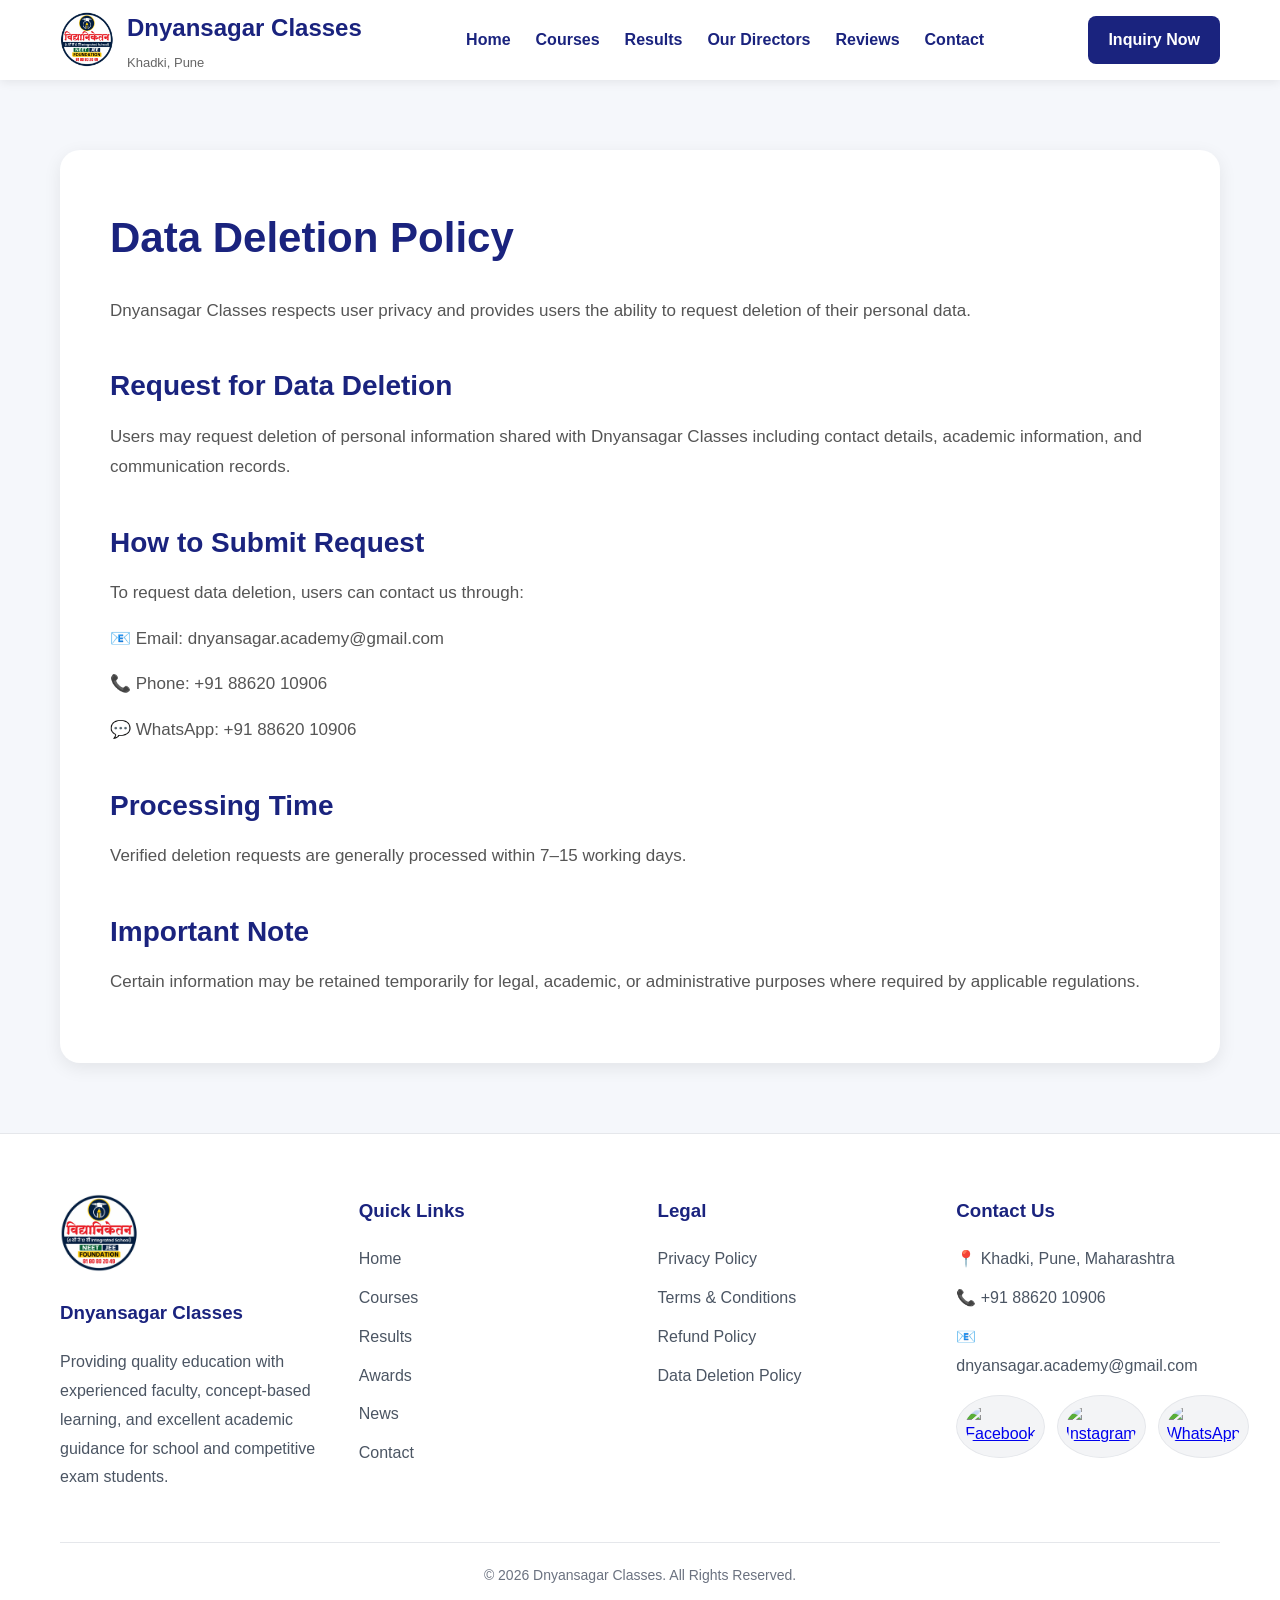
==== datadeletion.html @ d273707c "Initial commit" ====
<!DOCTYPE html>
<html lang="en">
<head>

  <meta charset="UTF-8">
  <meta name="viewport" content="width=device-width, initial-scale=1.0">

  <title>Data Deletion Policy - Dnyansagar Classes</title>

  <style>

    /* ================= RESET ================= */

    *{
      margin:0;
      padding:0;
      box-sizing:border-box;
    }

    :root{
      --primary:#1a237e;
      --accent:#ffd700;
      --light:#f5f7fb;
      --dark:#111827;
    }

    body{
      font-family:'Segoe UI',sans-serif;
      background:var(--light);
      color:#333;
      line-height:1.8;
    }

    .container{
      max-width:1200px;
      margin:auto;
      padding:0 20px;
    }

    /* ================= HEADER ================= */

    .main-header{
      background:#fff;
      position:sticky;
      top:0;
      z-index:999;
      box-shadow:0 2px 10px rgba(0,0,0,0.08);
    }

    .header-row{
      display:flex;
      align-items:center;
      justify-content:space-between;
      min-height:80px;
    }

    /* LOGO */

    .logo-section{
      display:flex;
      align-items:center;
      gap:12px;
    }

    .logo-section img{
      width:55px;
      height:55px;
    }

    .logo-text h2{
      font-size:24px;
      color:var(--primary);
      margin-bottom:2px;
    }

    .logo-text p{
      font-size:13px;
      color:#666;
    }

    /* MENU */

    .nav-menu{
      display:flex;
      list-style:none;
      gap:25px;
    }

    .nav-menu li a{
      text-decoration:none;
      color:var(--primary);
      font-weight:600;
      transition:0.3s;
    }

    .nav-menu li a:hover{
      color:#000;
    }

    /* BUTTON */

    .header-btn{
      background:var(--primary);
      color:#fff;
      padding:10px 20px;
      border-radius:8px;
      text-decoration:none;
      font-weight:600;
      transition:0.3s;
    }

    .header-btn:hover{
      background:#000;
    }

    /* ================= PAGE SECTION ================= */

    .policy-section{
      padding:70px 0;
    }

    .policy-box{
      background:#fff;
      padding:50px;
      border-radius:20px;
      box-shadow:0 5px 18px rgba(0,0,0,0.08);
    }

    .policy-box h1{
      color:var(--primary);
      margin-bottom:20px;
      font-size:42px;
    }

    .policy-box h2{
      color:var(--primary);
      margin-top:35px;
      margin-bottom:10px;
      font-size:28px;
    }

    .policy-box p{
      color:#555;
      font-size:17px;
      margin-bottom:15px;
    }

    /* ================= FOOTER ================= */

    .main-footer{
      background:#ffffff;
      color:#111827;
      padding:60px 0 20px;
      border-top:1px solid #e5e7eb;
    }

    /* GRID */

    .footer-grid{
      display:grid;
      grid-template-columns:repeat(auto-fit,minmax(230px,1fr));
      gap:35px;
    }

    /* BOX */

    .footer-box h3{
      margin-bottom:18px;
      color:#1a237e;
    }

    /* TEXT */

    .footer-box p{
      color:#4b5563;
      margin-bottom:10px;
      line-height:1.8;
    }

    /* LOGO */

    .footer-logo{
      width:80px;
      margin-bottom:15px;
    }

    /* LINKS */

    .footer-box ul{
      list-style:none;
      padding:0;
    }

    .footer-box ul li{
      margin-bottom:10px;
    }

    .footer-box ul li a{
      color:#4b5563;
      text-decoration:none;
      transition:0.3s;
      font-weight:500;
    }

    .footer-box ul li a:hover{
      color:#1a237e;
      padding-left:5px;
    }

    /* SOCIAL */

    .social-links{
      display:flex;
      gap:12px;
      margin-top:15px;
    }

    .social-links img{
      width:38px;
      height:38px;
      background:#f3f4f6;
      padding:8px;
      border-radius:50%;
      border:1px solid #e5e7eb;
      transition:0.3s;
    }

    .social-links img:hover{
      transform:translateY(-3px);
      background:#1a237e;
    }

    /* BOTTOM */

    .footer-bottom{
      border-top:1px solid #e5e7eb;
      margin-top:40px;
      padding-top:20px;
      text-align:center;
    }

    .footer-bottom p{
      color:#6b7280;
      font-size:14px;
    }

    /* ================= MOBILE ================= */

    @media(max-width:900px){

      .header-row{
        flex-direction:column;
        gap:20px;
        padding:20px 0;
      }

      .nav-menu{
        flex-wrap:wrap;
        justify-content:center;
      }

      .policy-box{
        padding:30px 22px;
      }

      .policy-box h1{
        font-size:32px;
      }

      .policy-box h2{
        font-size:24px;
      }

      .policy-box p{
        font-size:15px;
      }

      .main-footer{
        text-align:center;
      }

      .social-links{
        justify-content:center;
      }

    }

  </style>

</head>

<body>

  <!-- ================= HEADER ================= -->

  <header class="main-header">

    <div class="container">

      <div class="header-row">

        <!-- LOGO -->
        <div class="logo-section">

          <img src="logo.png" alt="Logo">

          <div class="logo-text">
            <h2>Dnyansagar Classes</h2>
            <p>Khadki, Pune</p>
          </div>

        </div>

        <!-- MENU -->
        <ul class="nav-menu">

          <li><a href="index.html">Home</a></li>
          <li><a href="index.html#courses">Courses</a></li>
          <li><a href="index.html#results">Results</a></li>
          <li><a href="directorsvision.html">Our Directors</a></li>
          <li><a href="index.html#reviews">Reviews</a></li>
          <li><a href="index.html#contact">Contact</a></li>

        </ul>

        <!-- BUTTON -->
        <a href="https://wa.me/918862010906"
           class="header-btn"
           target="_blank">

           Inquiry Now

        </a>

      </div>

    </div>

  </header>

  <!-- ================= POLICY SECTION ================= -->

  <section class="policy-section">

    <div class="container">

      <div class="policy-box">

        <h1>Data Deletion Policy</h1>

        <p>
          Dnyansagar Classes respects user privacy and provides
          users the ability to request deletion of their personal data.
        </p>

        <h2>Request for Data Deletion</h2>

        <p>
          Users may request deletion of personal information shared
          with Dnyansagar Classes including contact details,
          academic information, and communication records.
        </p>

        <h2>How to Submit Request</h2>

        <p>
          To request data deletion, users can contact us through:
        </p>

        <p>
          📧 Email: dnyansagar.academy@gmail.com
        </p>

        <p>
          📞 Phone: +91 88620 10906
        </p>

        <p>
          💬 WhatsApp: +91 88620 10906
        </p>

        <h2>Processing Time</h2>

        <p>
          Verified deletion requests are generally processed
          within 7–15 working days.
        </p>

        <h2>Important Note</h2>

        <p>
          Certain information may be retained temporarily
          for legal, academic, or administrative purposes
          where required by applicable regulations.
        </p>

      </div>

    </div>

  </section>

  <!-- ================= FOOTER ================= -->

  <footer class="main-footer">

    <div class="container">

      <div class="footer-grid">

        <!-- ABOUT -->
        <div class="footer-box">

          <img src="logo.png"
               alt="Institute Logo"
               class="footer-logo">

          <h3>Dnyansagar Classes</h3>

          <p>
            Providing quality education with experienced faculty,
            concept-based learning, and excellent academic guidance
            for school and competitive exam students.
          </p>

        </div>

        <!-- QUICK LINKS -->
        <div class="footer-box">

          <h3>Quick Links</h3>

          <ul>
            <li><a href="index.html">Home</a></li>
            <li><a href="index.html#courses">Courses</a></li>
            <li><a href="index.html#results">Results</a></li>
            <li><a href="index.html#awards">Awards</a></li>
            <li><a href="index.html#news">News</a></li>
            <li><a href="index.html#contact">Contact</a></li>
          </ul>

        </div>

        <!-- LEGAL -->
        <div class="footer-box">

          <h3>Legal</h3>

          <ul>
            <li><a href="privacy-policy.html">Privacy Policy</a></li>
            <li><a href="terms-and-conditions.html">Terms & Conditions</a></li>
            <li><a href="refund-policy.html">Refund Policy</a></li>
            <li><a href="datadeletion.html">Data Deletion Policy</a></li>
          </ul>

        </div>

        <!-- CONTACT -->
        <div class="footer-box">

          <h3>Contact Us</h3>

          <p>📍 Khadki, Pune, Maharashtra</p>

          <p>📞 +91 88620 10906</p>

          <p>📧 dnyansagar.academy@gmail.com</p>

          <!-- SOCIAL -->
          <div class="social-links">

            <a href="#">
              <img src="https://cdn-icons-png.flaticon.com/512/733/733547.png"
                   alt="Facebook">
            </a>

            <a href="#">
              <img src="https://cdn-icons-png.flaticon.com/512/733/733558.png"
                   alt="Instagram">
            </a>

            <a href="https://wa.me/918862010906">
              <img src="https://cdn-icons-png.flaticon.com/512/733/733585.png"
                   alt="WhatsApp">
            </a>

          </div>

        </div>

      </div>

      <!-- COPYRIGHT -->
      <div class="footer-bottom">

        <p>
          © 2026 Dnyansagar Classes. All Rights Reserved.
        </p>

      </div>

    </div>

  </footer>

</body>
</html>
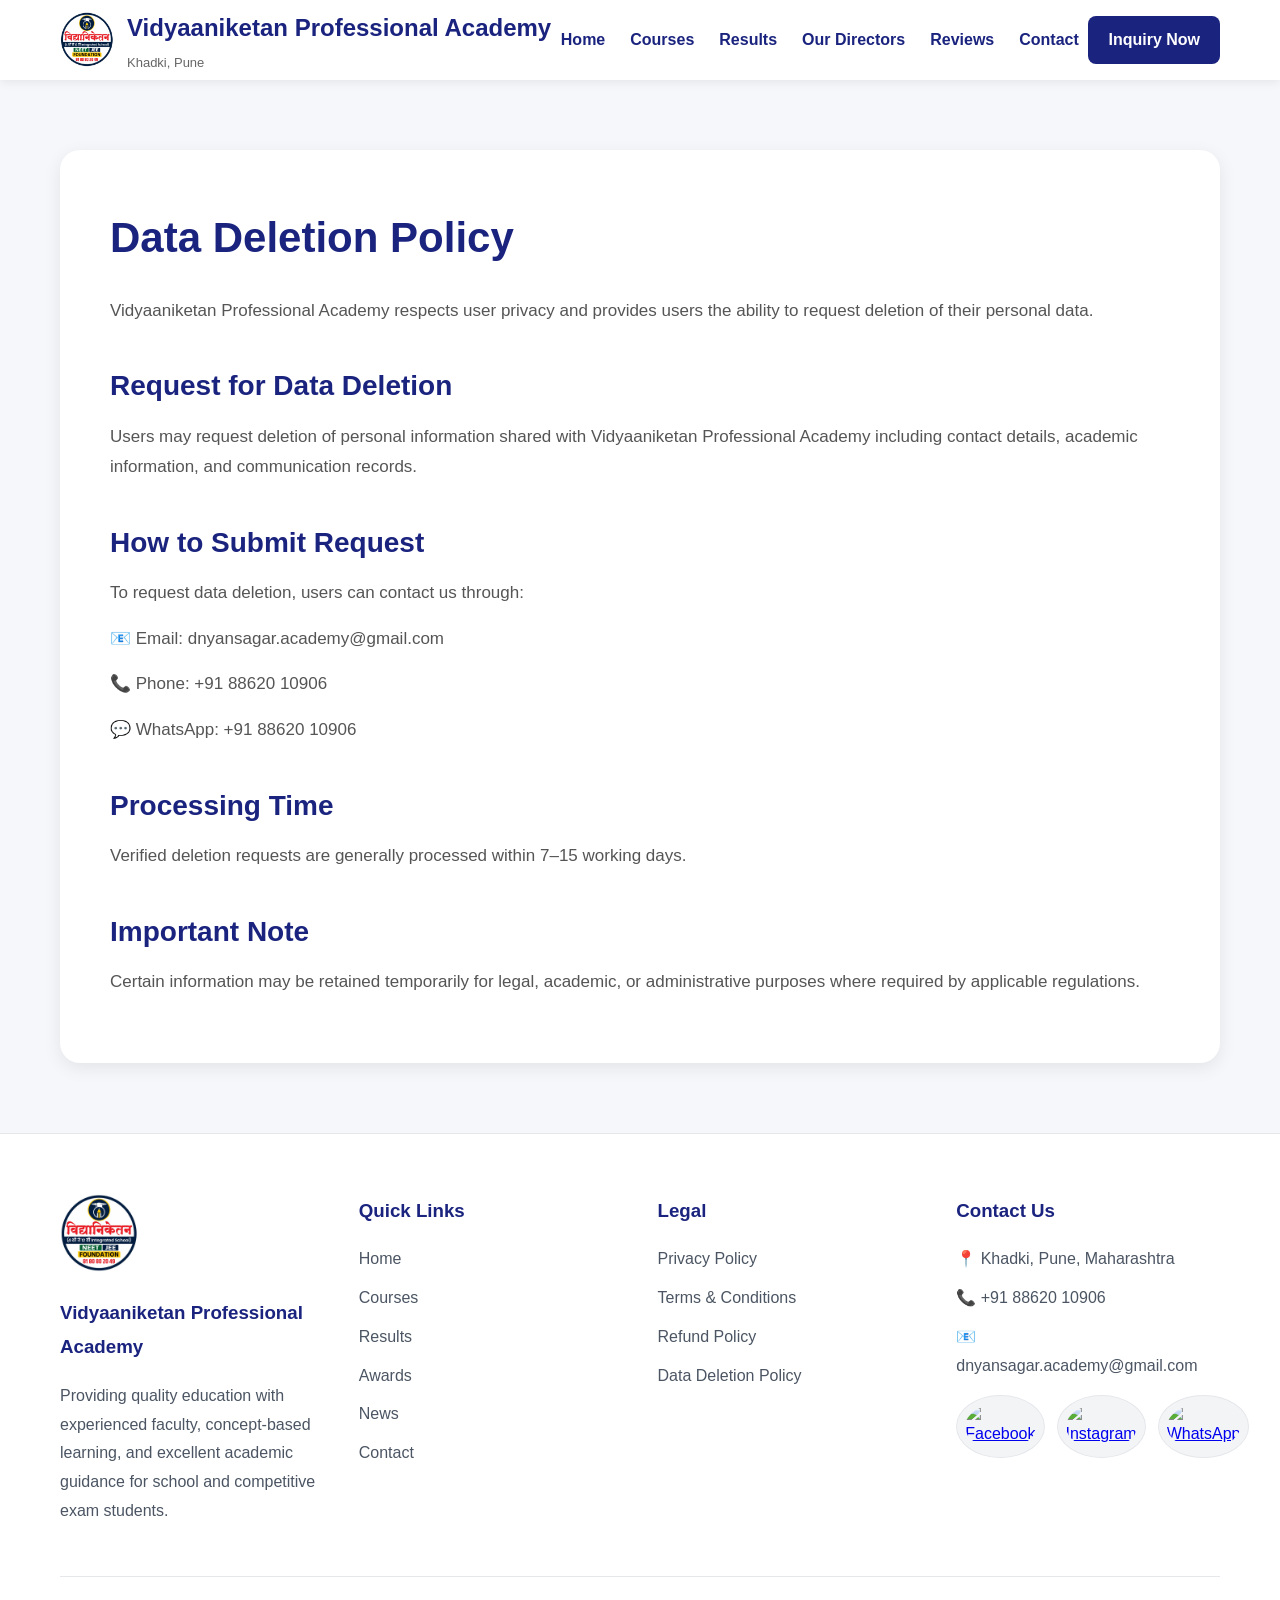
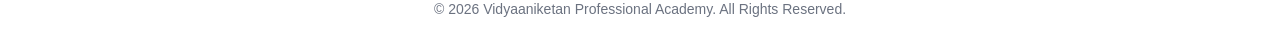
==== commit 2e5e189b: "Update Data Deletion Policy branding to Vidyaaniketan Vidyaaniketan Professional Academy" ====
--- a/datadeletion.html
+++ b/datadeletion.html
@@ -5,7 +5,7 @@
   <meta charset="UTF-8">
   <meta name="viewport" content="width=device-width, initial-scale=1.0">
 
-  <title>Data Deletion Policy - Dnyansagar Classes</title>
+  <title>Data Deletion Policy - Vidyaaniketan Professional Academy</title>
 
   <style>
 
@@ -305,7 +305,7 @@
           <img src="logo.png" alt="Logo">
 
           <div class="logo-text">
-            <h2>Dnyansagar Classes</h2>
+            <h2>Vidyaaniketan Professional Academy</h2>
             <p>Khadki, Pune</p>
           </div>
 
@@ -349,7 +349,7 @@
         <h1>Data Deletion Policy</h1>
 
         <p>
-          Dnyansagar Classes respects user privacy and provides
+          Vidyaaniketan Professional Academy respects user privacy and provides
           users the ability to request deletion of their personal data.
         </p>
 
@@ -357,7 +357,7 @@
 
         <p>
           Users may request deletion of personal information shared
-          with Dnyansagar Classes including contact details,
+          with Vidyaaniketan Professional Academy including contact details,
           academic information, and communication records.
         </p>
 
@@ -415,7 +415,7 @@
                alt="Institute Logo"
                class="footer-logo">
 
-          <h3>Dnyansagar Classes</h3>
+          <h3>Vidyaaniketan Professional Academy</h3>
 
           <p>
             Providing quality education with experienced faculty,
@@ -494,7 +494,7 @@
       <div class="footer-bottom">
 
         <p>
-          © 2026 Dnyansagar Classes. All Rights Reserved.
+          © 2026 Vidyaaniketan Professional Academy. All Rights Reserved.
         </p>
 
       </div>
@@ -504,4 +504,4 @@
   </footer>
 
 </body>
-</html>+</html>
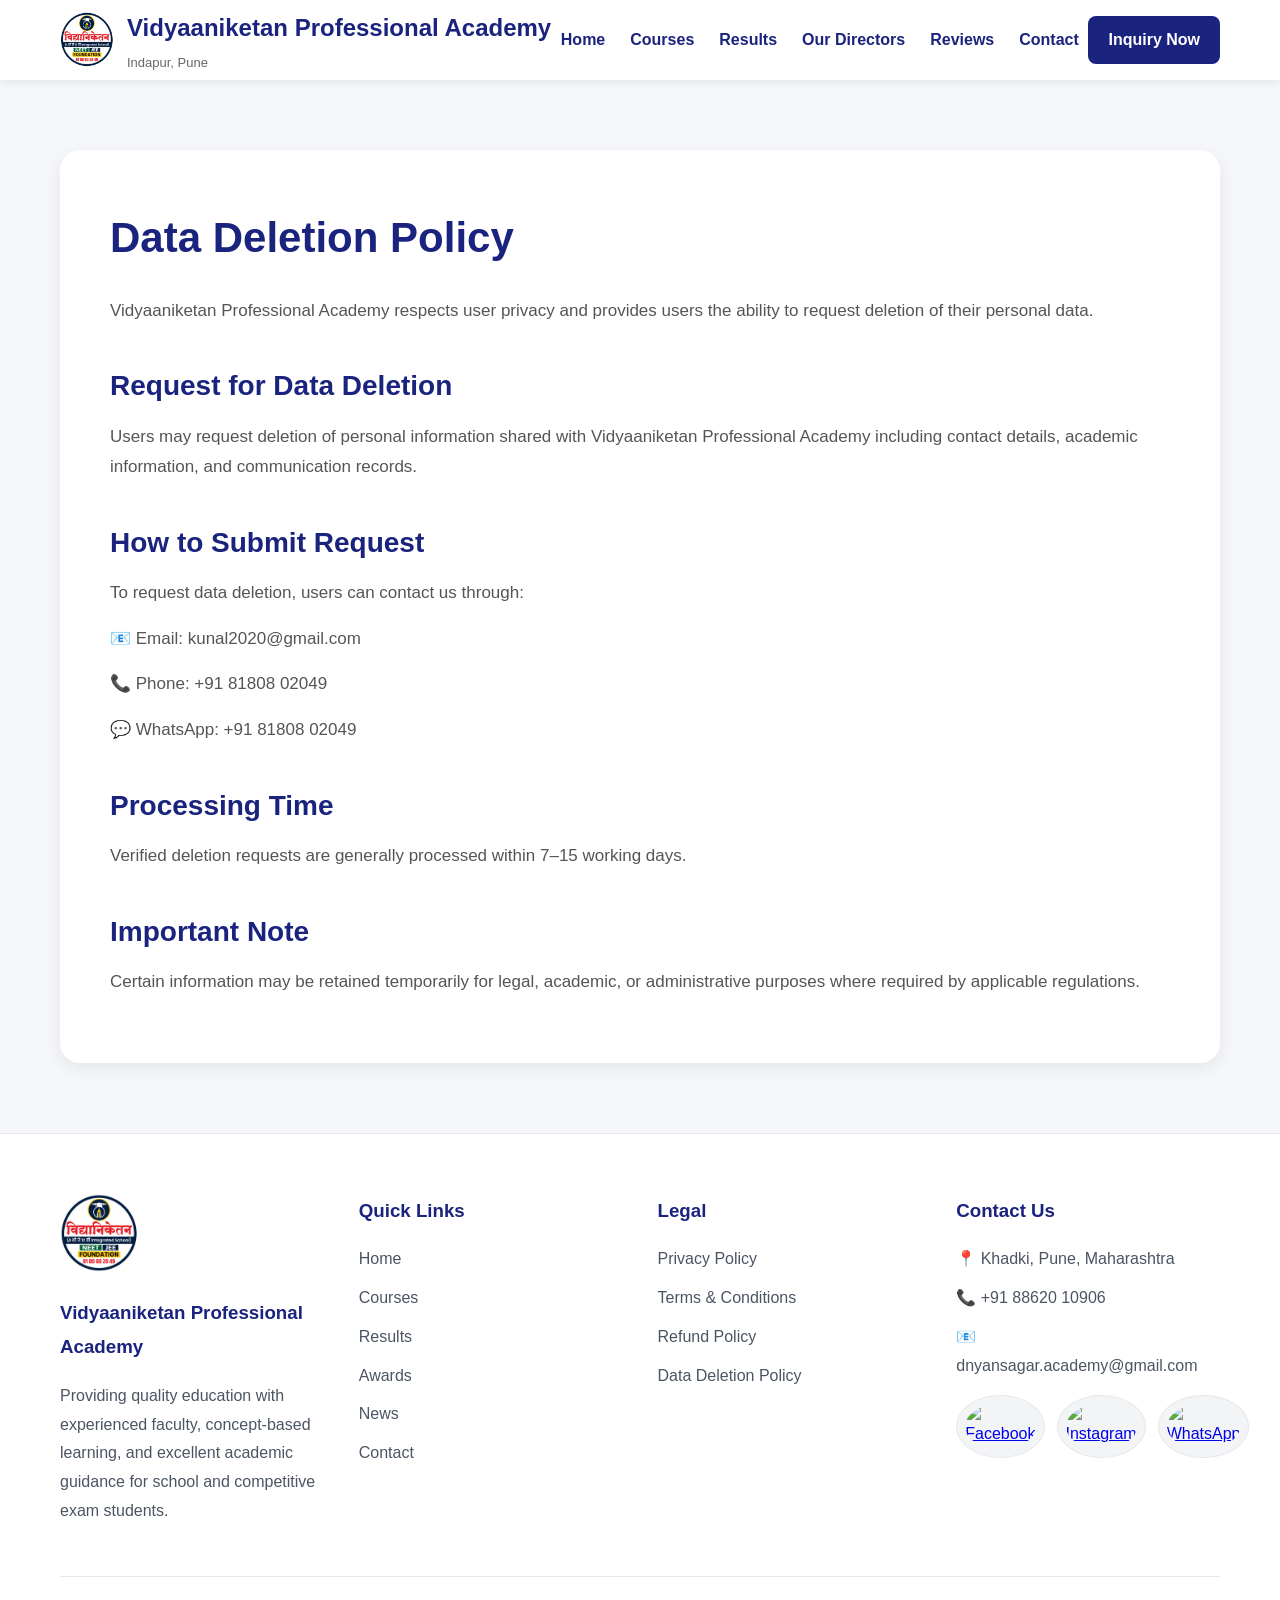
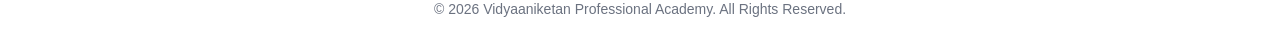
==== commit 2a7b5600: "Update contact information in datadeletion.html new" ====
--- a/datadeletion.html
+++ b/datadeletion.html
@@ -306,7 +306,7 @@
 
           <div class="logo-text">
             <h2>Vidyaaniketan Professional Academy</h2>
-            <p>Khadki, Pune</p>
+            <p>Indapur, Pune</p>
           </div>
 
         </div>
@@ -368,15 +368,15 @@
         </p>
 
         <p>
-          📧 Email: dnyansagar.academy@gmail.com
-        </p>
-
-        <p>
-          📞 Phone: +91 88620 10906
-        </p>
-
-        <p>
-          💬 WhatsApp: +91 88620 10906
+          📧 Email: kunal2020@gmail.com
+        </p>
+
+        <p>
+          📞 Phone: +91 81808 02049
+        </p>
+
+        <p>
+          💬 WhatsApp: +91 81808 02049
         </p>
 
         <h2>Processing Time</h2>
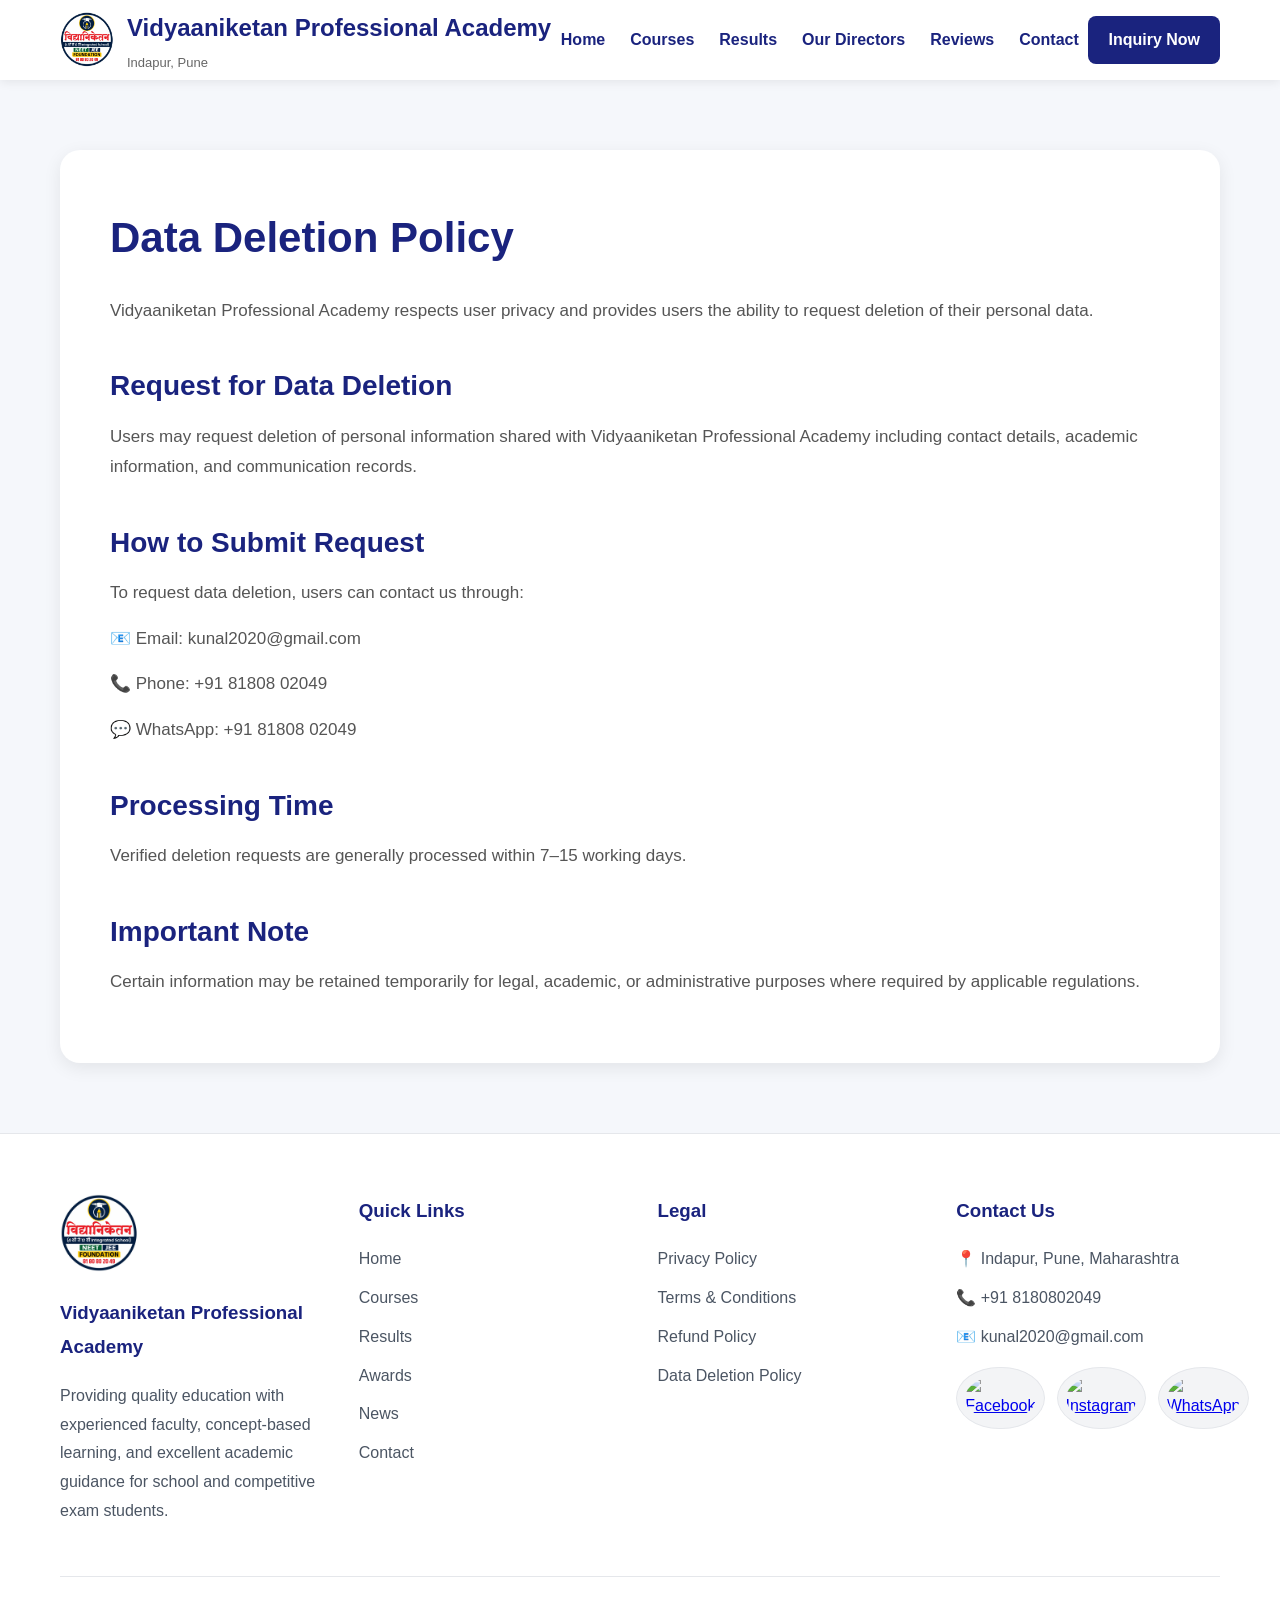
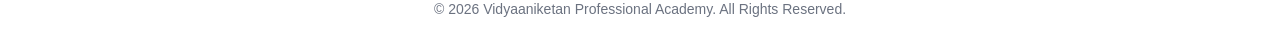
==== commit 057be019: "Update contact information in datadeletion.html" ====
--- a/datadeletion.html
+++ b/datadeletion.html
@@ -460,11 +460,11 @@
 
           <h3>Contact Us</h3>
 
-          <p>📍 Khadki, Pune, Maharashtra</p>
-
-          <p>📞 +91 88620 10906</p>
-
-          <p>📧 dnyansagar.academy@gmail.com</p>
+          <p>📍 Indapur, Pune, Maharashtra</p>
+
+          <p>📞 +91 8180802049</p>
+
+          <p>📧 kunal2020@gmail.com</p>
 
           <!-- SOCIAL -->
           <div class="social-links">
